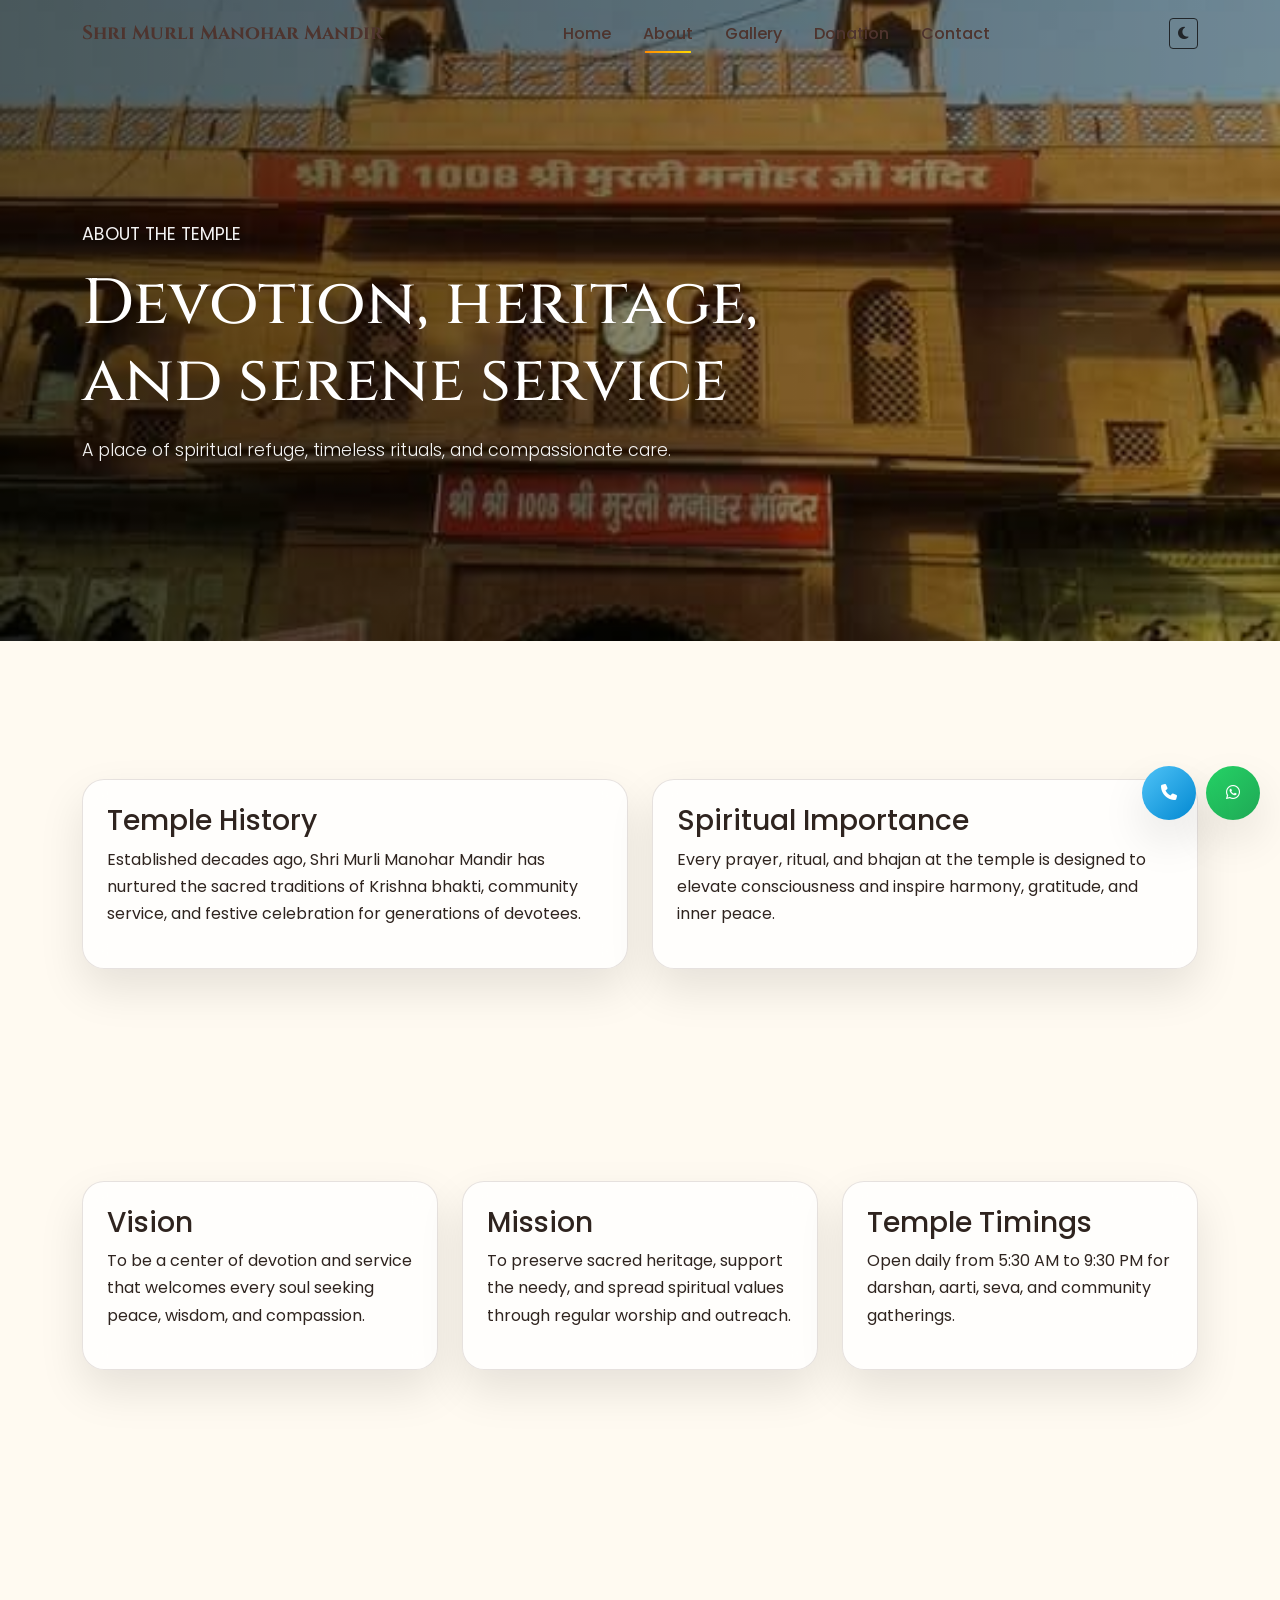
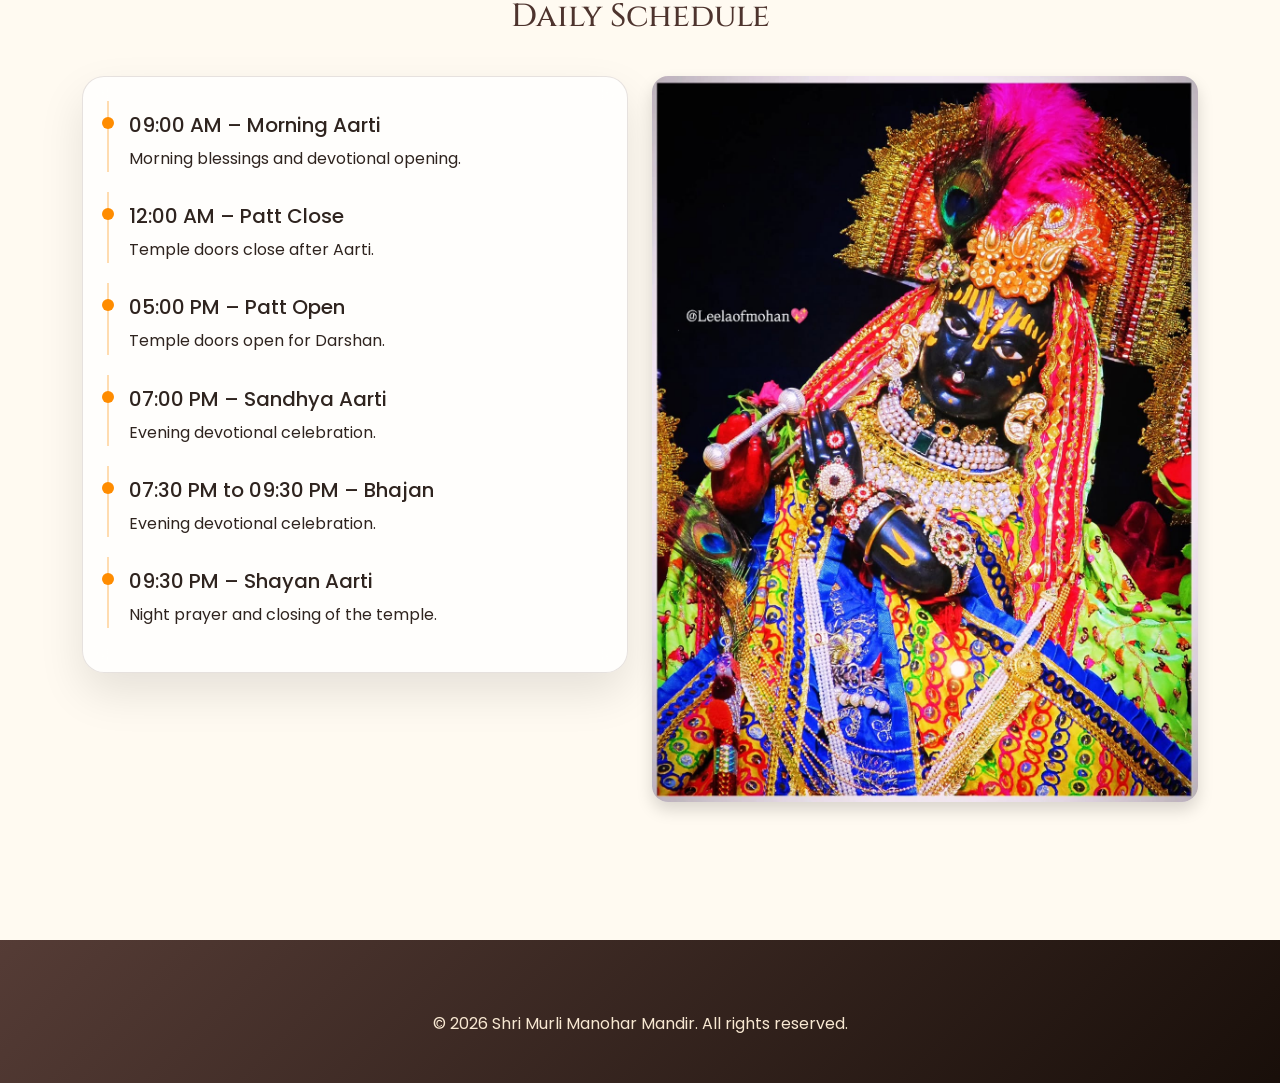
==== about.html @ 5e124b9b "Add files via upload" ====
<!DOCTYPE html>
<html lang="en">
  <head>
    <meta charset="UTF-8" />
    <meta name="viewport" content="width=device-width, initial-scale=1.0" />
    <title>About Shri Murli Manohar Mandir</title>
    <link rel="preconnect" href="https://fonts.googleapis.com" />
    <link rel="preconnect" href="https://fonts.gstatic.com" crossorigin />
    <link href="https://fonts.googleapis.com/css2?family=Cinzel:wght@500;700&family=Poppins:wght@300;400;500;600;700&display=swap" rel="stylesheet" />
    <link href="https://cdn.jsdelivr.net/npm/bootstrap@5.3.3/dist/css/bootstrap.min.css" rel="stylesheet" />
    <link href="https://cdnjs.cloudflare.com/ajax/libs/font-awesome/6.5.2/css/all.min.css" rel="stylesheet" />
    <link href="https://cdn.jsdelivr.net/npm/aos@2.3.4/dist/aos.css" rel="stylesheet" />
    <link rel="stylesheet" href="css/style.css" />
  </head>
  <body>
    <div class="loader"><div class="loader-ring"></div></div>
    <div class="progress-bar"></div>
    <nav class="navbar navbar-expand-lg fixed-top scrolled">
      <div class="container">
        <a class="navbar-brand" href="index.html">Shri Murli Manohar Mandir</a>
        <button class="navbar-toggler" type="button" data-bs-toggle="collapse" data-bs-target="#navMenu">
          <span class="navbar-toggler-icon"></span>
        </button>
        <div class="collapse navbar-collapse" id="navMenu">
          <ul class="navbar-nav mx-auto mb-2 mb-lg-0">
            <li class="nav-item"><a class="nav-link" href="index.html">Home</a></li>
            <li class="nav-item"><a class="nav-link active" href="about.html">About</a></li>
            <li class="nav-item"><a class="nav-link" href="gallery.html">Gallery</a></li>
            <li class="nav-item"><a class="nav-link" href="donation.html">Donation</a></li>
            <li class="nav-item"><a class="nav-link" href="contact.html">Contact</a></li>
          </ul>
          <button class="btn btn-sm btn-outline-dark ms-3" data-theme-toggle><i class="fa-solid fa-moon"></i></button>
        </div>
      </div>
    </nav>

    <header class="hero-section hero-small">
      <div class="container">
        <div class="hero-content" data-aos="fade-right">
          <p class="text-uppercase">About the Temple</p>
          <h1>Devotion, heritage, and serene service</h1>
          <p class="lead">A place of spiritual refuge, timeless rituals, and compassionate care.</p>
        </div>
      </div>
    </header>

    <main class="container py-5">
      <section class="row g-4">
        <div class="col-lg-6" data-aos="fade-up">
          <div class="card-elegant feature-card">
            <h3>Temple History</h3>
            <p>Established decades ago, Shri Murli Manohar Mandir has nurtured the sacred traditions of Krishna bhakti, community service, and festive celebration for generations of devotees.</p>
          </div>
        </div>
        <div class="col-lg-6" data-aos="fade-up" data-aos-delay="100">
          <div class="card-elegant feature-card">
            <h3>Spiritual Importance</h3>
            <p>Every prayer, ritual, and bhajan at the temple is designed to elevate consciousness and inspire harmony, gratitude, and inner peace.</p>
          </div>
        </div>
      </section>

      <section class="row g-4 mt-2">
        <div class="col-lg-4" data-aos="fade-up">
          <div class="card-elegant feature-card">
            <h3>Vision</h3>
            <p>To be a center of devotion and service that welcomes every soul seeking peace, wisdom, and compassion.</p>
          </div>
        </div>
        <div class="col-lg-4" data-aos="fade-up" data-aos-delay="100">
          <div class="card-elegant feature-card">
            <h3>Mission</h3>
            <p>To preserve sacred heritage, support the needy, and spread spiritual values through regular worship and outreach.</p>
          </div>
        </div>
        <div class="col-lg-4" data-aos="fade-up" data-aos-delay="200">
          <div class="card-elegant feature-card">
            <h3>Temple Timings</h3>
            <p>Open daily from 5:30 AM to 9:30 PM for darshan, aarti, seva, and community gatherings.</p>
          </div>
        </div>
      </section>

      <section class="mt-5">
        <div class="section-heading" data-aos="fade-up">
          <h2>Daily Schedule</h2>
        </div>
        <div class="row g-4">
          <div class="col-lg-6" data-aos="fade-right">
            <div class="card-elegant feature-card">
              <div class="timeline-item"><div class="dot"></div><h5>09:00 AM – Morning Aarti</h5><p>Morning blessings and devotional opening.</p></div>
              <div class="timeline-item"><div class="dot"></div><h5>12:00 AM – Patt Close</h5><p>Temple doors close after Aarti.</p></div>
              <div class="timeline-item"><div class="dot"></div><h5>05:00 PM – Patt Open</h5><p>Temple doors open for Darshan.</p></div>
              <div class="timeline-item"><div class="dot"></div><h5>07:00 PM – Sandhya Aarti</h5><p>Evening devotional celebration.</p></div>
              <div class="timeline-item"><div class="dot"></div><h5>07:30 PM to 09:30 PM – Bhajan</h5><p>Evening devotional celebration.</p></div>
              <div class="timeline-item"><div class="dot"></div><h5>09:30 PM – Shayan Aarti</h5><p>Night prayer and closing of the temple.</p></div>
            </div>
          </div>
          <div class="col-lg-6" data-aos="fade-left">
            <img src="images/AboutMM.jpg" class="rounded-4 shadow" alt="Temple interior" loading="lazy" />
          </div>
        </div>
      </section>
    </main>

    <footer class="footer">
      <div class="container text-center">
        <p>© 2026 Shri Murli Manohar Mandir. All rights reserved.</p>
      </div>
    </footer>

    <button class="back-to-top" aria-label="Back to top"><i class="fa-solid fa-arrow-up"></i></button>
    <button class="floating-btn" aria-label="WhatsApp"><i class="fa-brands fa-whatsapp"></i></button>
    <button class="floating-btn floating-call" aria-label="Call Us"><i class="fa-solid fa-phone"></i></button>

    <script src="https://cdn.jsdelivr.net/npm/bootstrap@5.3.3/dist/js/bootstrap.bundle.min.js"></script>
    <script src="https://cdn.jsdelivr.net/npm/aos@2.3.4/dist/aos.js"></script>
    <script src="js/script.js"></script>
  </body>
</html>
---- css/style.css ----
:root {
  --primary: #ff8c00;
  --secondary: #ffd700;
  --accent: #4e342e;
  --text: #2f241f;
  --light: #fffef8;
  --dark: #1f140f;
  --bg: #fffaf1;
  --border: rgba(78, 52, 46, 0.14);
  --shadow: 0 20px 45px rgba(0, 0, 0, 0.1);
}

body {
  font-family: 'Poppins', sans-serif;
  background: var(--bg);
  color: var(--text);
  line-height: 1.7;
  overflow-x: hidden;
}

body.dark-mode {
  --bg: #120c09;
  --light: #1f1612;
  --text: #f6ebdd;
  --accent: #f5d17a;
  --border: rgba(255, 255, 255, 0.12);
  --shadow: 0 20px 45px rgba(0, 0, 0, 0.35);
}

html { scroll-behavior: smooth; }

img { max-width: 100%; display: block; }
a { text-decoration: none; }

section { padding: 90px 0; }

.section-heading {
  margin-bottom: 40px;
  text-align: center;
}

.section-heading h2 {
  font-family: 'Cinzel', serif;
  font-size: 2rem;
  color: var(--accent);
  margin-bottom: 10px;
}

.section-heading p {
  color: #7a655e;
  max-width: 700px;
  margin: 0 auto;
}

body.dark-mode .section-heading p { color: #c8b7aa; }

.navbar {
  transition: all 0.35s ease;
  padding: 12px 0;
}

.navbar.scrolled {
  background: rgba(255, 250, 241, 0.95) !important;
  backdrop-filter: blur(12px);
  box-shadow: 0 10px 25px rgba(0, 0, 0, 0.08);
}

body.dark-mode .navbar.scrolled {
  background: rgba(18, 12, 9, 0.95) !important;
}

.navbar-brand {
  font-family: 'Cinzel', serif;
  font-size: 1.2rem;
  color: var(--accent) !important;
  font-weight: 700;
}

.navbar-nav .nav-link {
  color: var(--accent) !important;
  font-weight: 500;
  margin: 0 8px;
  position: relative;
}

.navbar-nav .nav-link::after {
  content: '';
  position: absolute;
  width: 0;
  height: 2px;
  background: linear-gradient(90deg, var(--primary), var(--secondary));
  left: 50%;
  bottom: 2px;
  transition: all 0.3s ease;
  transform: translateX(-50%);
}

.navbar-nav .nav-link:hover::after,
.navbar-nav .nav-link.active::after { width: 70%; }

.hero-section {
  position: relative;
  min-height: 100vh;
  display: flex;
  align-items: center;
  background-image: linear-gradient(90deg, rgba(0, 0, 0, 0.6), rgba(0, 0, 0, 0.35)), url('../images/Frontimg.jpg');
  background-size: cover;
  background-position: center;
  background-repeat: no-repeat;
  color: white;
  overflow: hidden;
  animation: heroFadeIn 1.2s ease-out both;
}

@keyframes heroFadeIn {
  from {
    opacity: 0;
    transform: scale(1.02);
  }
  to {
    opacity: 1;
    transform: scale(1);
  }
}

.hero-content {
  position: relative;
  z-index: 2;
  max-width: 700px;
  padding: 80px 0;
}

.hero-content h1 {
  font-family: 'Cinzel', serif;
  font-size: clamp(2.3rem, 5vw, 4.2rem);
  margin-bottom: 16px;
}

.hero-content p {
  font-size: 1.1rem;
  opacity: 0.95;
}

.hero-badges {
  display: flex;
  gap: 10px;
  flex-wrap: wrap;
  margin-top: 20px;
}

.badge-gold {
  background: linear-gradient(135deg, var(--secondary), #ffef8a);
  color: var(--accent);
  padding: 8px 14px;
  border-radius: 999px;
  font-weight: 600;
  box-shadow: 0 8px 18px rgba(255, 215, 0, 0.25);
}

.btn-gold {
  background: linear-gradient(135deg, var(--primary), var(--secondary));
  color: #fff;
  border: none;
  padding: 12px 22px;
  border-radius: 999px;
  font-weight: 600;
  transition: transform 0.3s ease, box-shadow 0.3s ease;
}

.btn-gold:hover {
  transform: translateY(-3px);
  box-shadow: 0 10px 24px rgba(255, 140, 0, 0.25);
  color: #fff;
}

.btn-outline-light {
  border-radius: 999px;
  padding: 12px 22px;
}

.diya-layer {
  position: absolute;
  inset: 0;
  z-index: 1;
  pointer-events: none;
}

.diya {
  position: absolute;
  width: 12px;
  height: 12px;
  border-radius: 50%;
  background: radial-gradient(circle, #fff5c2, #ffd700);
  box-shadow: 0 0 20px #ffd700;
  animation: floatGlow 4s ease-in-out infinite;
}

.diya.one { left: 10%; top: 20%; animation-delay: 0s; }
.diya.two { left: 20%; bottom: 20%; animation-delay: 1s; }
.diya.three { right: 15%; top: 25%; animation-delay: 1.5s; }
.diya.four { right: 25%; bottom: 18%; animation-delay: 2.2s; }
.diya.five { left: 50%; top: 12%; animation-delay: 0.8s; }

@keyframes floatGlow {
  0%, 100% { transform: translateY(0) scale(1); opacity: 0.8; }
  50% { transform: translateY(-20px) scale(1.2); opacity: 1; }
}

.card-elegant {
  background: rgba(255, 255, 255, 0.78);
  backdrop-filter: blur(12px);
  border: 1px solid var(--border);
  border-radius: 24px;
  box-shadow: var(--shadow);
  transition: transform 0.3s ease, box-shadow 0.3s ease;
}

body.dark-mode .card-elegant {
  background: rgba(31, 22, 18, 0.85);
}

.card-elegant:hover {
  transform: translateY(-6px);
  box-shadow: 0 25px 40px rgba(0, 0, 0, 0.16);
}

.feature-card, .timing-card, .activity-card, .faq-card, .testimonial-card, .event-card, .donation-card,
.contact-card, .gallery-card {
  padding: 24px;
  border-radius: 22px;
}

.icon-badge {
  width: 48px;
  height: 48px;
  border-radius: 50%;
  display: flex;
  align-items: center;
  justify-content: center;
  background: linear-gradient(135deg, rgba(255, 140, 0, 0.15), rgba(255, 215, 0, 0.15));
  color: var(--primary);
  margin-bottom: 16px;
  font-size: 1.15rem;
}

.gallery-grid {
  display: grid;
  grid-template-columns: repeat(3, minmax(0, 1fr));
  gap: 20px;
}

.gallery-card {
  overflow: hidden;
  padding: 0;
  position: relative;
}

.gallery-card img {
  width: 100%;
  height: 250px;
  object-fit: cover;
  transition: transform 0.4s ease;
}

.gallery-card:hover img {
  transform: scale(1.07);
}

.gallery-card .card-body {
  padding: 16px 18px 20px;
}

.masonry-grid {
  columns: 3 1rem;
  column-gap: 1rem;
}

.masonry-item {
  break-inside: avoid;
  margin-bottom: 1rem;
  border-radius: 18px;
  overflow: hidden;
  box-shadow: var(--shadow);
}

.masonry-item img {
  width: 100%;
  height: auto;
  display: block;
  transition: transform 0.3s ease;
}

.masonry-item:hover img { transform: scale(1.05); }

.lightbox-overlay {
  position: fixed;
  inset: 0;
  background: rgba(7, 5, 4, 0.86);
  display: none;
  align-items: center;
  justify-content: center;
  z-index: 9999;
  padding: 24px;
}

.lightbox-overlay.show { display: flex; }

.lightbox-content {
  max-width: 900px;
  width: 100%;
  background: white;
  border-radius: 20px;
  overflow: hidden;
  position: relative;
}

.lightbox-content img { width: 100%; max-height: 80vh; object-fit: cover; }

.lightbox-close {
  position: absolute;
  top: 14px;
  right: 14px;
  width: 38px;
  height: 38px;
  border-radius: 50%;
  border: none;
  background: rgba(255,255,255,0.9);
  color: var(--accent);
}

.counter-box {
  text-align: center;
  padding: 24px;
  border-radius: 20px;
  background: linear-gradient(135deg, rgba(255,140,0,0.08), rgba(255,215,0,0.08));
}

.counter-box .counter-value {
  font-size: 2rem;
  font-weight: 700;
  color: var(--primary);
}

.countdown-box {
  display: flex;
  gap: 10px;
  flex-wrap: wrap;
  margin-top: 14px;
}

.countdown-item {
  background: rgba(255, 140, 0, 0.12);
  border-radius: 16px;
  padding: 10px 12px;
  text-align: center;
  min-width: 70px;
}

.countdown-item span {
  display: block;
  font-weight: 700;
  color: var(--accent);
}

.amount-btn {
  border: 1px solid var(--border);
  background: white;
  color: var(--accent);
  border-radius: 999px;
  padding: 8px 16px;
  margin: 6px 6px 0 0;
  transition: all 0.2s ease;
}

.amount-btn.active, .amount-btn:hover {
  background: linear-gradient(135deg, var(--primary), var(--secondary));
  color: white;
  border-color: transparent;
}

.timeline-item {
  border-left: 2px solid rgba(255, 140, 0, 0.3);
  padding-left: 20px;
  margin-bottom: 20px;
}

.timeline-item .dot {
  width: 12px;
  height: 12px;
  border-radius: 50%;
  background: var(--primary);
  position: relative;
  left: -27px;
  top: 16px;
}

.testimonial-card {
  text-align: center;
}

.testimonial-avatar {
  width: 80px;
  height: 80px;
  border-radius: 50%;
  object-fit: cover;
  margin: 0 auto 14px;
  border: 4px solid rgba(255, 215, 0, 0.25);
}

.faq-item {
  border: 1px solid var(--border);
  border-radius: 16px;
  overflow: hidden;
  margin-bottom: 12px;
  background: rgba(255,255,255,0.7);
}

body.dark-mode .faq-item { background: rgba(31, 22, 18, 0.8); }

.faq-question {
  width: 100%;
  padding: 16px 18px;
  text-align: left;
  border: none;
  background: transparent;
  font-weight: 600;
  color: inherit;
}

.faq-answer {
  display: none;
  padding: 0 18px 16px;
  color: #7a655e;
}

body.dark-mode .faq-answer { color: #c8b7aa; }

.faq-item.active .faq-answer { display: block; }

.contact-card iframe {
  border: 0;
  border-radius: 16px;
  min-height: 280px;
  width: 100%;
}

.live-darshan-frame {
  position: relative;
  overflow: hidden;
  border-radius: 24px;
  box-shadow: 0 18px 35px rgba(255, 140, 0, 0.16);
  border: 1px solid rgba(255, 215, 0, 0.25);
  background: linear-gradient(135deg, rgba(255, 140, 0, 0.06), rgba(255, 215, 0, 0.08));
}

.live-darshan-frame iframe {
  width: 100%;
  height: 100%;
  min-height: 320px;
  border: 0;
  display: block;
}

.live-darshan-placeholder {
  display: flex;
  flex-direction: column;
  align-items: center;
  justify-content: center;
  min-height: 320px;
  padding: 24px;
  background: linear-gradient(135deg, rgba(255, 140, 0, 0.12), rgba(255, 215, 0, 0.1));
  border-radius: 24px;
  border: 1px solid rgba(255, 215, 0, 0.24);
  color: var(--accent);
  text-align: center;
  box-shadow: 0 18px 35px rgba(255, 140, 0, 0.12);
}

.watch-youtube-btn {
  display: inline-flex;
  align-items: center;
  justify-content: center;
  padding: 12px 22px;
  margin-top: 16px;
  border-radius: 999px;
  background: linear-gradient(135deg, var(--primary), var(--secondary));
  color: white;
  font-weight: 600;
  text-decoration: none;
  transition: transform 0.3s ease, box-shadow 0.3s ease;
  box-shadow: 0 10px 24px rgba(255, 140, 0, 0.2);
}

.watch-youtube-btn:hover {
  transform: translateY(-3px);
  color: white;
  box-shadow: 0 14px 28px rgba(255, 140, 0, 0.25);
}

.footer {
  padding: 70px 0 30px;
  background: linear-gradient(135deg, rgba(78, 52, 46, 0.96), rgba(20, 10, 5, 0.98));
  color: #f8e8d2;
}

.footer a { color: #ffebb4; }

.footer-social-links {
  display: flex;
  flex-wrap: wrap;
  gap: 10px;
  margin-top: 8px;
}

.footer-social-btn {
  display: inline-flex;
  align-items: center;
  justify-content: center;
  gap: 8px;
  padding: 10px 14px;
  border-radius: 999px;
  font-size: 0.95rem;
  font-weight: 600;
  color: #fff;
  text-decoration: none;
  transition: transform 0.3s ease, box-shadow 0.3s ease, filter 0.3s ease;
  min-width: 132px;
}

.footer-social-btn:hover {
  transform: translateY(-3px);
  box-shadow: 0 12px 24px rgba(0, 0, 0, 0.2);
  filter: brightness(1.05);
}

.footer-social-btn.facebook {
  background: linear-gradient(135deg, #1877f2, #4f8ff7);
}

.footer-social-btn.instagram {
  background: linear-gradient(135deg, var(--primary), var(--secondary));
  color: var(--accent);
}

@media (max-width: 768px) {
  .footer-social-btn {
    width: 100%;
    justify-content: center;
  }
}

.progress-bar {
  position: fixed;
  top: 0;
  left: 0;
  width: 0%;
  height: 3px;
  background: linear-gradient(90deg, var(--secondary), var(--primary));
  z-index: 9999;
}

.loader {
  position: fixed;
  inset: 0;
  background: #fffaf1;
  display: flex;
  align-items: center;
  justify-content: center;
  z-index: 99999;
  transition: opacity 0.4s ease;
}

.loader.hide { opacity: 0; pointer-events: none; }

.loader-ring {
  width: 70px;
  height: 70px;
  border-radius: 50%;
  border: 4px solid rgba(255, 140, 0, 0.2);
  border-top-color: var(--primary);
  animation: spin 1s linear infinite;
}

@keyframes spin { to { transform: rotate(360deg); } }

.back-to-top {
  position: fixed;
  right: 20px;
  bottom: 24px;
  width: 46px;
  height: 46px;
  border: none;
  border-radius: 50%;
  background: linear-gradient(135deg, var(--primary), var(--secondary));
  color: white;
  display: none;
  z-index: 1000;
  box-shadow: var(--shadow);
}

.floating-btn {
  position: fixed;
  right: 20px;
  bottom: 80px;
  width: 54px;
  height: 54px;
  border: none;
  border-radius: 50%;
  background: linear-gradient(135deg, #25d366, #1fa855);
  color: white;
  box-shadow: var(--shadow);
  z-index: 1000;
}

.floating-call {
  right: 84px;
  background: linear-gradient(135deg, #4fc3f7, #0288d1);
}

.search-box {
  display: flex;
  align-items: center;
  gap: 8px;
  background: rgba(255,255,255,0.65);
  border: 1px solid var(--border);
  padding: 6px 10px;
  border-radius: 999px;
  max-width: 220px;
}

body.dark-mode .search-box { background: rgba(18,12,9,0.7); }

.search-box input {
  border: none;
  outline: none;
  background: transparent;
  width: 100%;
}

.reveal {
  opacity: 0;
  transform: translateY(22px);
  transition: all 0.8s ease;
}

.reveal.visible { opacity: 1; transform: translateY(0); }

.hero-small {
  min-height: 60vh;
  padding: 140px 0 80px;
}

@media (max-width: 992px) {
  .gallery-grid { grid-template-columns: repeat(2, 1fr); }
  .masonry-grid { columns: 2; }
}

@media (max-width: 768px) {
  .gallery-grid, .masonry-grid { columns: 1; grid-template-columns: 1fr; }
  .navbar .search-box { display: none; }
  .hero-content { padding: 50px 0; }
  .hero-content h1 { font-size: 2.3rem; }
  .floating-btn, .back-to-top { right: 14px; }
  .floating-call { right: 74px; }
}
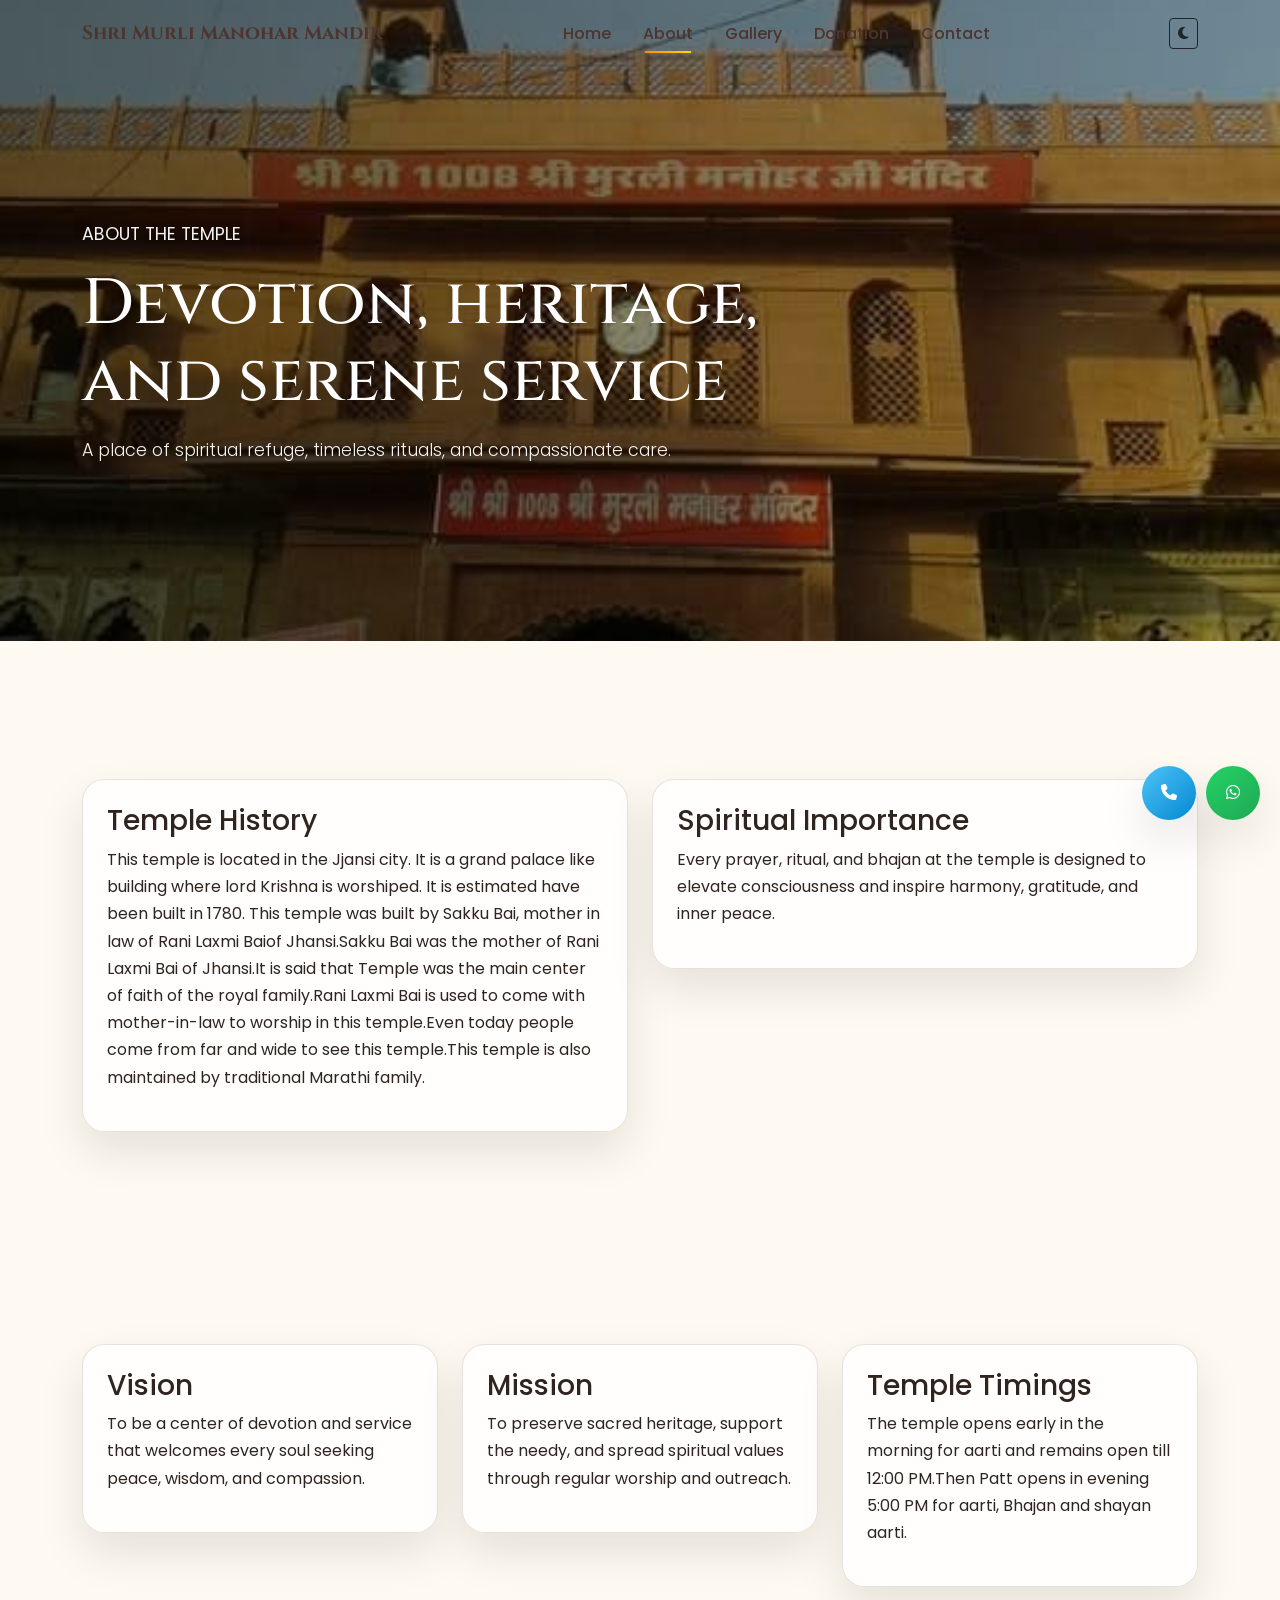
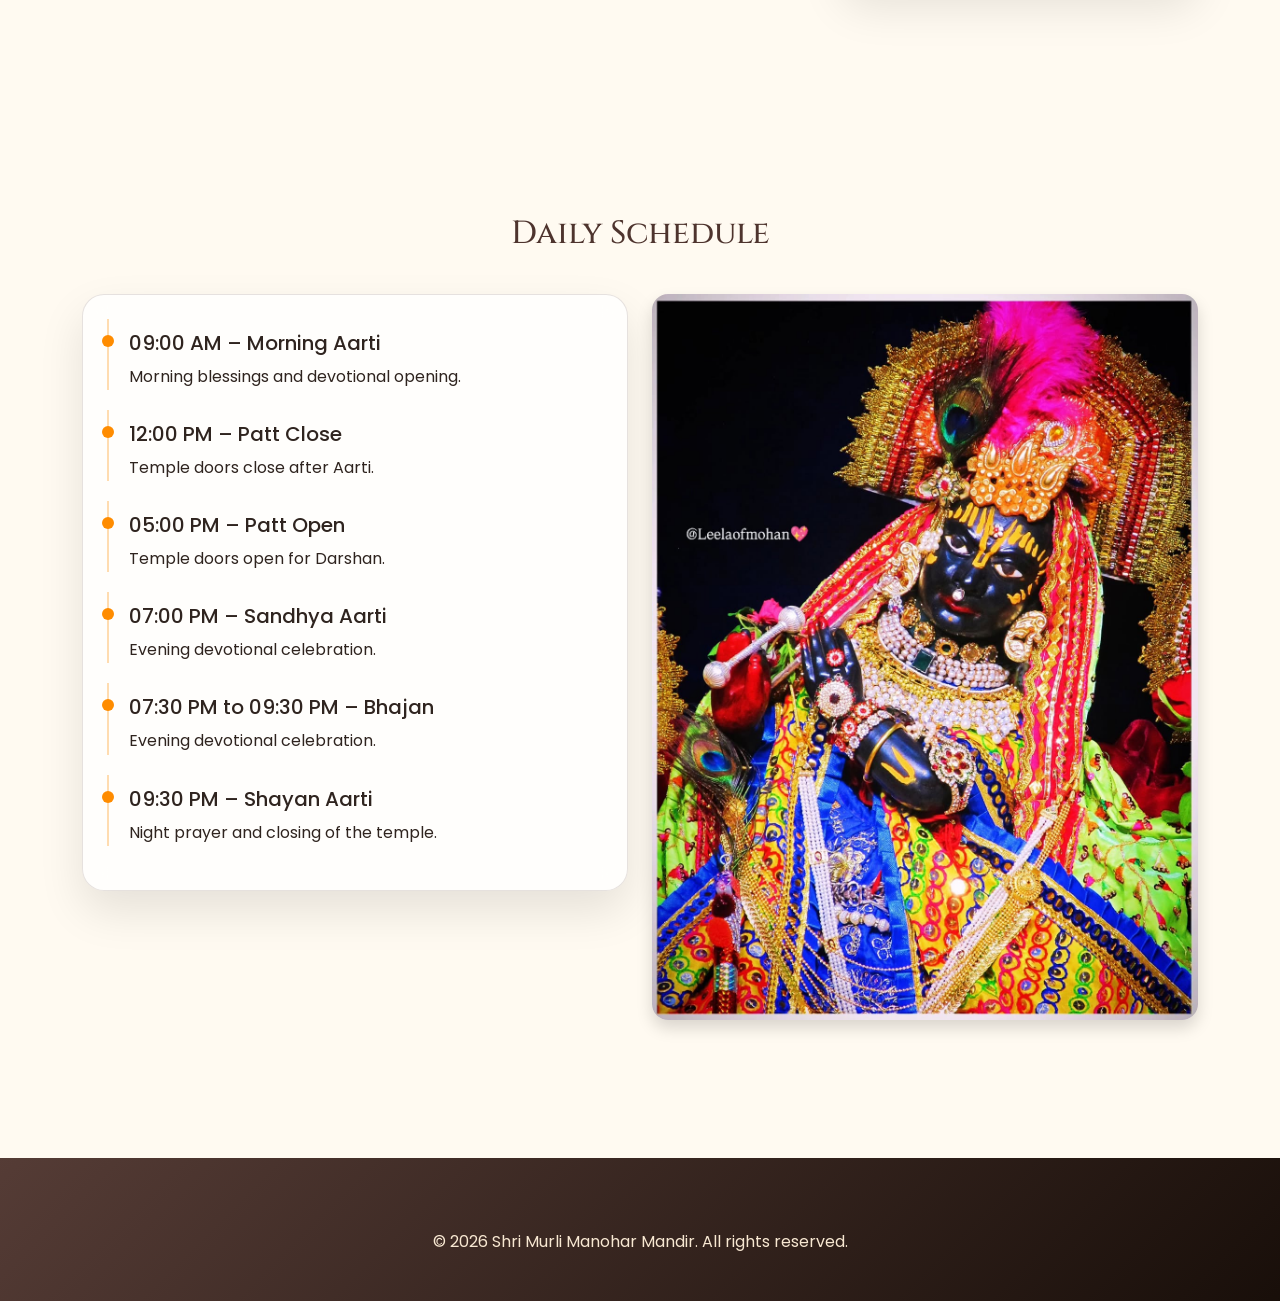
==== commit f2aef23a: "Add files via upload" ====
--- a/about.html
+++ b/about.html
@@ -49,7 +49,7 @@
         <div class="col-lg-6" data-aos="fade-up">
           <div class="card-elegant feature-card">
             <h3>Temple History</h3>
-            <p>Established decades ago, Shri Murli Manohar Mandir has nurtured the sacred traditions of Krishna bhakti, community service, and festive celebration for generations of devotees.</p>
+            <p>This temple is located in the Jjansi city. It is a grand palace like building where lord Krishna is worshiped. It is estimated have been built in 1780. This  temple was built by Sakku Bai, mother in law of Rani Laxmi Baiof Jhansi.Sakku Bai was the mother of Rani Laxmi Bai of Jhansi.It is said that Temple was the main center of faith of the royal family.Rani Laxmi Bai is used to come with mother-in-law to worship in this temple.Even today people come from far and wide to see this temple.This temple is also maintained by traditional Marathi family.</p>
           </div>
         </div>
         <div class="col-lg-6" data-aos="fade-up" data-aos-delay="100">
@@ -76,7 +76,7 @@
         <div class="col-lg-4" data-aos="fade-up" data-aos-delay="200">
           <div class="card-elegant feature-card">
             <h3>Temple Timings</h3>
-            <p>Open daily from 5:30 AM to 9:30 PM for darshan, aarti, seva, and community gatherings.</p>
+            <p>The temple opens early in the morning for aarti and remains open till 12:00 PM.Then Patt opens in evening 5:00 PM for aarti, Bhajan and shayan aarti.</p>
           </div>
         </div>
       </section>
@@ -89,7 +89,7 @@
           <div class="col-lg-6" data-aos="fade-right">
             <div class="card-elegant feature-card">
               <div class="timeline-item"><div class="dot"></div><h5>09:00 AM – Morning Aarti</h5><p>Morning blessings and devotional opening.</p></div>
-              <div class="timeline-item"><div class="dot"></div><h5>12:00 AM – Patt Close</h5><p>Temple doors close after Aarti.</p></div>
+              <div class="timeline-item"><div class="dot"></div><h5>12:00 PM – Patt Close</h5><p>Temple doors close after Aarti.</p></div>
               <div class="timeline-item"><div class="dot"></div><h5>05:00 PM – Patt Open</h5><p>Temple doors open for Darshan.</p></div>
               <div class="timeline-item"><div class="dot"></div><h5>07:00 PM – Sandhya Aarti</h5><p>Evening devotional celebration.</p></div>
               <div class="timeline-item"><div class="dot"></div><h5>07:30 PM to 09:30 PM – Bhajan</h5><p>Evening devotional celebration.</p></div>
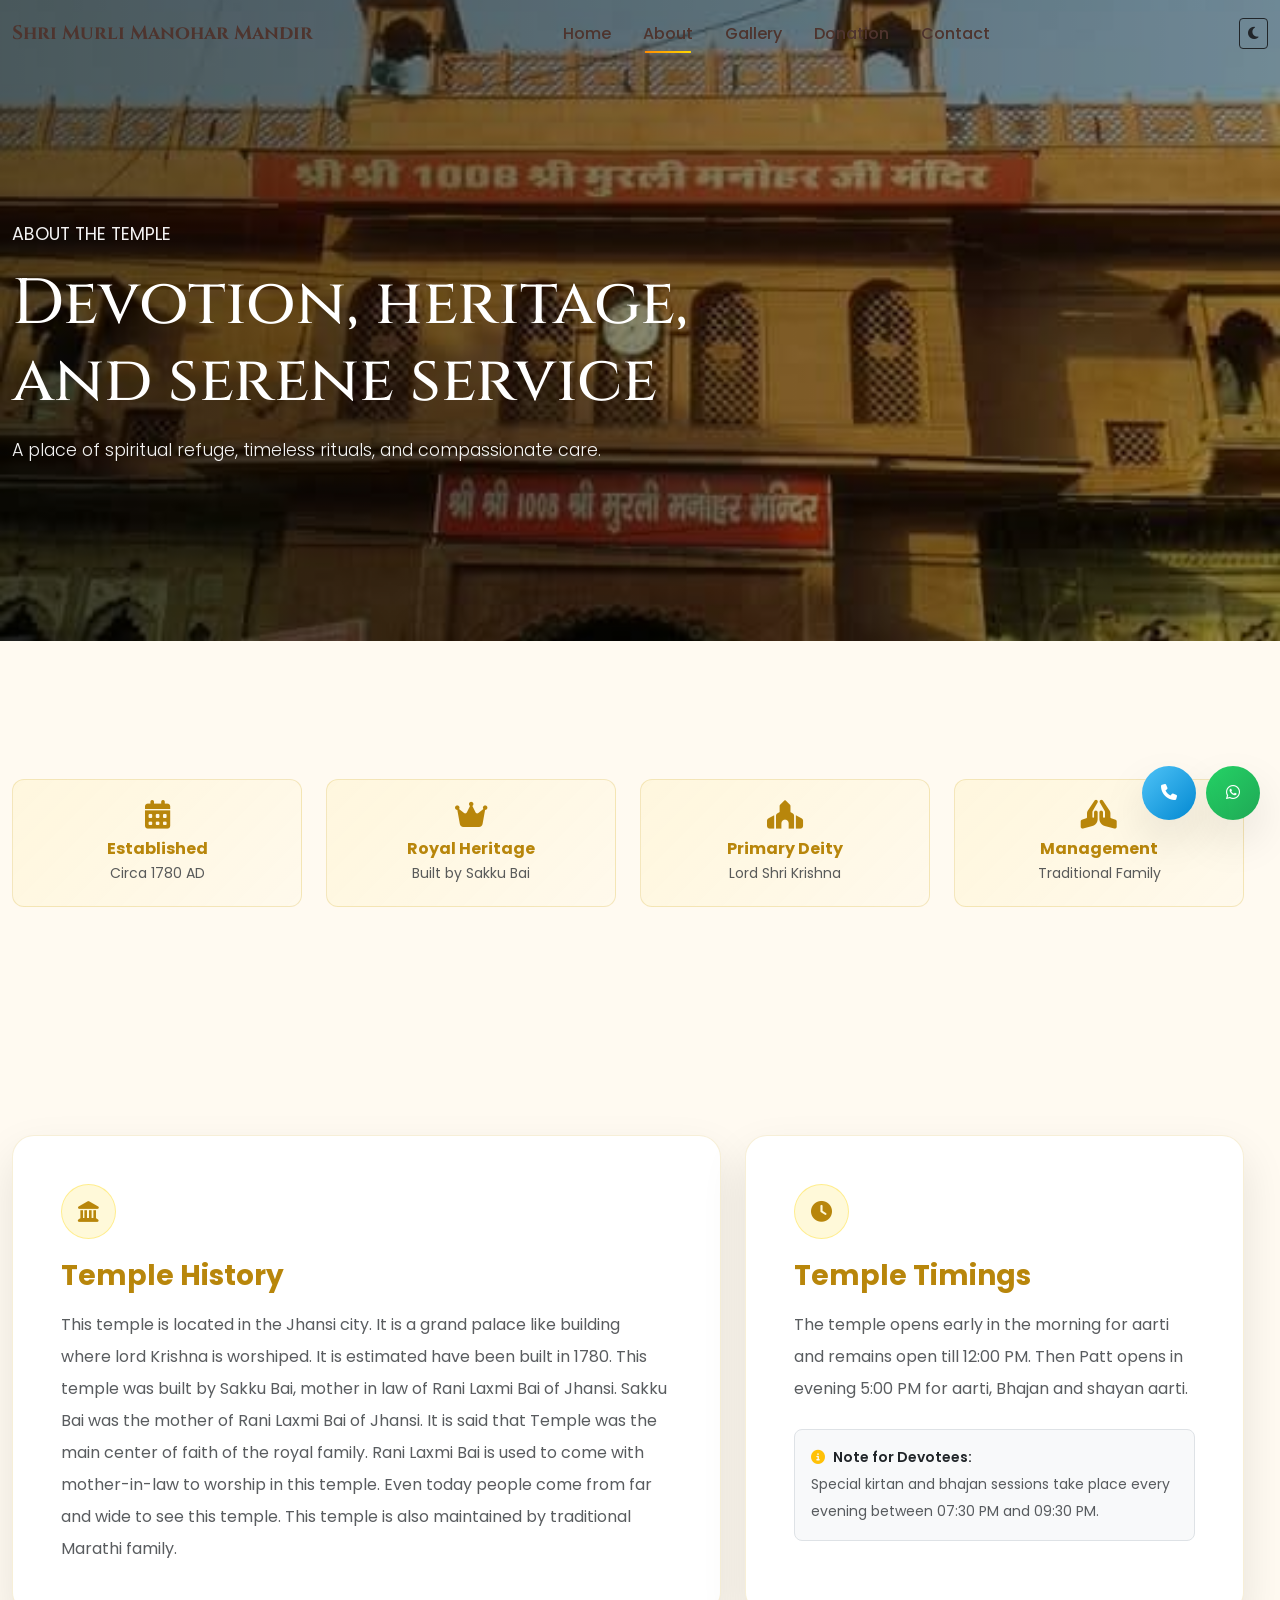
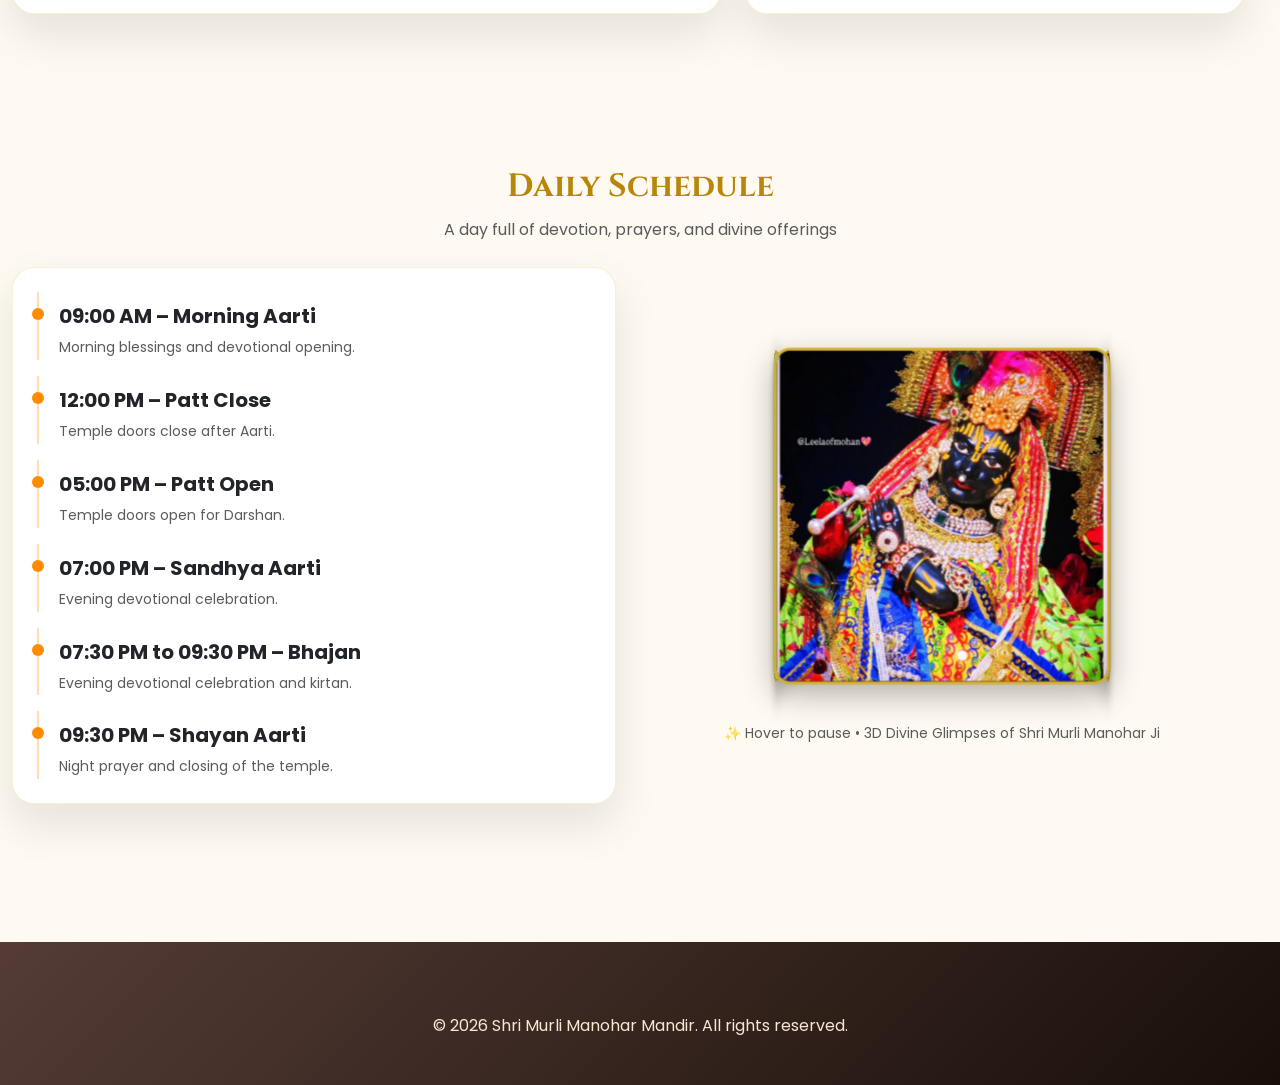
==== commit 080cbac8: "Refactor about.html with updated content and styles" ====
--- a/about.html
+++ b/about.html
@@ -11,6 +11,104 @@
     <link href="https://cdnjs.cloudflare.com/ajax/libs/font-awesome/6.5.2/css/all.min.css" rel="stylesheet" />
     <link href="https://cdn.jsdelivr.net/npm/aos@2.3.4/dist/aos.css" rel="stylesheet" />
     <link rel="stylesheet" href="css/style.css" />
+    
+    <style>
+      .feature-card {
+        transition: all 0.3s ease-in-out;
+        border: 1px solid rgba(212, 175, 55, 0.2) !important;
+        background: #ffffff;
+      }
+      .feature-card:hover {
+        transform: translateY(-5px);
+        box-shadow: 0 15px 35px rgba(212, 175, 55, 0.2) !important;
+        border-color: rgba(212, 175, 55, 0.5) !important;
+      }
+      .about-icon-badge {
+        width: 55px;
+        height: 55px;
+        background: rgba(255, 215, 0, 0.15);
+        border: 1px solid rgba(255, 215, 0, 0.35);
+        display: flex;
+        align-items: center;
+        justify-content: center;
+        border-radius: 50%;
+        color: #b8860b;
+        font-size: 1.3rem;
+        margin-bottom: 20px;
+      }
+      .quick-stat-box {
+        background: linear-gradient(135deg, rgba(255, 215, 0, 0.08) 0%, rgba(255, 215, 0, 0.02) 100%);
+        border: 1px solid rgba(212, 175, 55, 0.25);
+        border-radius: 12px;
+        padding: 20px;
+        text-align: center;
+        transition: all 0.3s ease;
+      }
+      .quick-stat-box:hover {
+        transform: translateY(-3px);
+        background: linear-gradient(135deg, rgba(255, 215, 0, 0.15) 0%, rgba(255, 215, 0, 0.05) 100%);
+      }
+      .quick-stat-box i {
+        font-size: 1.8rem;
+        color: #b8860b;
+        margin-bottom: 10px;
+      }
+
+      /* --- 3D Rotating Cube Styles --- */
+      .cube-container {
+        perspective: 1000px;
+        width: 100%;
+        height: 380px;
+        display: flex;
+        justify-content: center;
+        align-items: center;
+        margin: auto;
+      }
+      .cube {
+        position: relative;
+        width: 320px;
+        height: 320px;
+        transform-style: preserve-3d;
+        animation: rotateCube 14s infinite linear;
+      }
+      .cube:hover {
+        animation-play-state: paused; /* Pause on hover so devotees can pause and look closely */
+      }
+      .cube-face {
+        position: absolute;
+        width: 320px;
+        height: 320px;
+        border: 3px solid #d4af37;
+        border-radius: 16px;
+        overflow: hidden;
+        background: #000;
+        box-shadow: 0 10px 30px rgba(0,0,0,0.3);
+      }
+      .cube-face img {
+        width: 100%;
+        height: 100%;
+        object-fit: cover;
+      }
+      /* 4 Faces positioning for left-to-right rotation */
+      .cube-face-front  { transform: rotateY(0deg) translateZ(160px); }
+      .cube-face-right  { transform: rotateY(90deg) translateZ(160px); }
+      .cube-face-back   { transform: rotateY(180deg) translateZ(160px); }
+      .cube-face-left   { transform: rotateY(-90deg) translateZ(160px); }
+
+      @keyframes rotateCube {
+        0% { transform: rotateX(-10deg) rotateY(0deg); }
+        100% { transform: rotateX(-10deg) rotateY(360deg); }
+      }
+
+      @media (max-width: 768px) {
+        .cube-container { height: 280px; }
+        .cube, .cube-face { width: 240px; height: 240px; }
+        .cube-face-front  { transform: rotateY(0deg) translateZ(120px); }
+        .cube-face-right  { transform: rotateY(90deg) translateZ(120px); }
+        .cube-face-back   { transform: rotateY(180deg) translateZ(120px); }
+        .cube-face-left   { transform: rotateY(-90deg) translateZ(120px); }
+      }
+    </style>
   </head>
   <body>
     <div class="loader"><div class="loader-ring"></div></div>
@@ -45,59 +143,91 @@
     </header>
 
     <main class="container py-5">
-      <section class="row g-4">
-        <div class="col-lg-6" data-aos="fade-up">
-          <div class="card-elegant feature-card">
-            <h3>Temple History</h3>
-            <p>This temple is located in the Jjansi city. It is a grand palace like building where lord Krishna is worshiped. It is estimated have been built in 1780. This  temple was built by Sakku Bai, mother in law of Rani Laxmi Baiof Jhansi.Sakku Bai was the mother of Rani Laxmi Bai of Jhansi.It is said that Temple was the main center of faith of the royal family.Rani Laxmi Bai is used to come with mother-in-law to worship in this temple.Even today people come from far and wide to see this temple.This temple is also maintained by traditional Marathi family.</p>
-          </div>
-        </div>
-        <div class="col-lg-6" data-aos="fade-up" data-aos-delay="100">
-          <div class="card-elegant feature-card">
-            <h3>Spiritual Importance</h3>
-            <p>Every prayer, ritual, and bhajan at the temple is designed to elevate consciousness and inspire harmony, gratitude, and inner peace.</p>
+      
+      <!-- Quick Highlights Strip -->
+      <section class="row g-4 mb-5" data-aos="fade-up">
+        <div class="col-md-3 col-6">
+          <div class="quick-stat-box h-100">
+            <i class="fa-solid fa-calendar-days"></i>
+            <h6 class="fw-bold mb-1" style="color: #b8860b;">Established</h6>
+            <p class="text-muted small mb-0">Circa 1780 AD</p>
+          </div>
+        </div>
+        <div class="col-md-3 col-6">
+          <div class="quick-stat-box h-100">
+            <i class="fa-solid fa-crown"></i>
+            <h6 class="fw-bold mb-1" style="color: #b8860b;">Royal Heritage</h6>
+            <p class="text-muted small mb-0">Built by Sakku Bai</p>
+          </div>
+        </div>
+        <div class="col-md-3 col-6">
+          <div class="quick-stat-box h-100">
+            <i class="fa-solid fa-place-of-worship"></i>
+            <h6 class="fw-bold mb-1" style="color: #b8860b;">Primary Deity</h6>
+            <p class="text-muted small mb-0">Lord Shri Krishna</p>
+          </div>
+        </div>
+        <div class="col-md-3 col-6">
+          <div class="quick-stat-box h-100">
+            <i class="fa-solid fa-hands-praying"></i>
+            <h6 class="fw-bold mb-1" style="color: #b8860b;">Management</h6>
+            <p class="text-muted small mb-0">Traditional Family</p>
           </div>
         </div>
       </section>
 
-      <section class="row g-4 mt-2">
-        <div class="col-lg-4" data-aos="fade-up">
-          <div class="card-elegant feature-card">
-            <h3>Vision</h3>
-            <p>To be a center of devotion and service that welcomes every soul seeking peace, wisdom, and compassion.</p>
-          </div>
-        </div>
-        <div class="col-lg-4" data-aos="fade-up" data-aos-delay="100">
-          <div class="card-elegant feature-card">
-            <h3>Mission</h3>
-            <p>To preserve sacred heritage, support the needy, and spread spiritual values through regular worship and outreach.</p>
-          </div>
-        </div>
-        <div class="col-lg-4" data-aos="fade-up" data-aos-delay="200">
-          <div class="card-elegant feature-card">
-            <h3>Temple Timings</h3>
-            <p>The temple opens early in the morning for aarti and remains open till 12:00 PM.Then Patt opens in evening 5:00 PM for aarti, Bhajan and shayan aarti.</p>
+      <!-- Section 1: Temple History & Timings -->
+      <section class="row g-4 mb-5">
+        <div class="col-lg-7" data-aos="fade-up">
+          <div class="card-elegant feature-card p-4 p-md-5 h-100">
+            <div class="about-icon-badge"><i class="fa-solid fa-landmark"></i></div>
+            <h3 class="fw-bold mb-3" style="color: #b8860b;">Temple History</h3>
+            <p class="text-muted mb-0 lh-lg">This temple is located in the Jhansi city. It is a grand palace like building where lord Krishna is worshiped. It is estimated have been built in 1780. This temple was built by Sakku Bai, mother in law of Rani Laxmi Bai of Jhansi. Sakku Bai was the mother of Rani Laxmi Bai of Jhansi. It is said that Temple was the main center of faith of the royal family. Rani Laxmi Bai is used to come with mother-in-law to worship in this temple. Even today people come from far and wide to see this temple. This temple is also maintained by traditional Marathi family.</p>
+          </div>
+        </div>
+        
+        <div class="col-lg-5" data-aos="fade-up" data-aos-delay="100">
+          <div class="card-elegant feature-card p-4 p-md-5 h-100">
+            <div class="about-icon-badge"><i class="fa-solid fa-clock"></i></div>
+            <h3 class="fw-bold mb-3" style="color: #b8860b;">Temple Timings</h3>
+            <p class="text-muted mb-4 lh-lg">The temple opens early in the morning for aarti and remains open till 12:00 PM. Then Patt opens in evening 5:00 PM for aarti, Bhajan and shayan aarti.</p>
+            <div class="p-3 bg-light rounded-3 border">
+              <span class="d-block fw-semibold text-dark small"><i class="fa-solid fa-circle-info text-warning me-2"></i>Note for Devotees:</span>
+              <span class="text-muted small">Special kirtan and bhajan sessions take place every evening between 07:30 PM and 09:30 PM.</span>
+            </div>
           </div>
         </div>
       </section>
 
-      <section class="mt-5">
-        <div class="section-heading" data-aos="fade-up">
-          <h2>Daily Schedule</h2>
-        </div>
-        <div class="row g-4">
+      <!-- Section 2: Daily Schedule & 3D Rotating Cube -->
+      <section class="mt-4 pt-3">
+        <div class="section-heading mb-4 text-center" data-aos="fade-up">
+          <h2 class="fw-bold" style="color: #b8860b;">Daily Schedule</h2>
+          <p class="text-muted">A day full of devotion, prayers, and divine offerings</p>
+        </div>
+        <div class="row g-4 align-items-center">
           <div class="col-lg-6" data-aos="fade-right">
-            <div class="card-elegant feature-card">
-              <div class="timeline-item"><div class="dot"></div><h5>09:00 AM – Morning Aarti</h5><p>Morning blessings and devotional opening.</p></div>
-              <div class="timeline-item"><div class="dot"></div><h5>12:00 PM – Patt Close</h5><p>Temple doors close after Aarti.</p></div>
-              <div class="timeline-item"><div class="dot"></div><h5>05:00 PM – Patt Open</h5><p>Temple doors open for Darshan.</p></div>
-              <div class="timeline-item"><div class="dot"></div><h5>07:00 PM – Sandhya Aarti</h5><p>Evening devotional celebration.</p></div>
-              <div class="timeline-item"><div class="dot"></div><h5>07:30 PM to 09:30 PM – Bhajan</h5><p>Evening devotional celebration.</p></div>
-              <div class="timeline-item"><div class="dot"></div><h5>09:30 PM – Shayan Aarti</h5><p>Night prayer and closing of the temple.</p></div>
+            <div class="card-elegant feature-card p-4 p-md-4">
+              <div class="timeline-item mb-3"><div class="dot"></div><h5 class="fw-bold text-dark">09:00 AM – Morning Aarti</h5><p class="text-muted small mb-0">Morning blessings and devotional opening.</p></div>
+              <div class="timeline-item mb-3"><div class="dot"></div><h5 class="fw-bold text-dark">12:00 PM – Patt Close</h5><p class="text-muted small mb-0">Temple doors close after Aarti.</p></div>
+              <div class="timeline-item mb-3"><div class="dot"></div><h5 class="fw-bold text-dark">05:00 PM – Patt Open</h5><p class="text-muted small mb-0">Temple doors open for Darshan.</p></div>
+              <div class="timeline-item mb-3"><div class="dot"></div><h5 class="fw-bold text-dark">07:00 PM – Sandhya Aarti</h5><p class="text-muted small mb-0">Evening devotional celebration.</p></div>
+              <div class="timeline-item mb-3"><div class="dot"></div><h5 class="fw-bold text-dark">07:30 PM to 09:30 PM – Bhajan</h5><p class="text-muted small mb-0">Evening devotional celebration and kirtan.</p></div>
+              <div class="timeline-item mb-0"><div class="dot"></div><h5 class="fw-bold text-dark">09:30 PM – Shayan Aarti</h5><p class="text-muted small mb-0">Night prayer and closing of the temple.</p></div>
             </div>
           </div>
-          <div class="col-lg-6" data-aos="fade-left">
-            <img src="images/AboutMM.jpg" class="rounded-4 shadow" alt="Temple interior" loading="lazy" />
+          
+          <!-- 3D Rotating Cube Integration -->
+          <div class="col-lg-6 text-center" data-aos="fade-left">
+            <div class="cube-container">
+              <div class="cube">
+                <div class="cube-face cube-face-front"><img src="images/AboutMM.jpg" alt="Temple Darshan 1" loading="lazy"></div>
+                <div class="cube-face cube-face-right"><img src="images/gallery5.jpg" alt="Temple Darshan 2" loading="lazy"></div>
+                <div class="cube-face cube-face-back"><img src="images/Gyass.jpeg" alt="Temple Darshan 3" loading="lazy"></div>
+                <div class="cube-face cube-face-left"><img src="images/gallery4.jpg" alt="Temple Darshan 4" loading="lazy"></div>
+              </div>
+            </div>
+            <div class="text-center text-muted small mt-3">✨ Hover to pause • 3D Divine Glimpses of Shri Murli Manohar Ji</div>
           </div>
         </div>
       </section>
--- a/css/style.css
+++ b/css/style.css
@@ -663,3 +663,91 @@
   .floating-btn, .back-to-top { right: 14px; }
   .floating-call { right: 74px; }
 }
+
+/* Hide the default Google Translate bar at the top */
+body {
+    top: 0px !important;
+}
+.goog-te-banner-frame {
+    display: none !important;
+}
+#goog-gt-tt, .goog-te-balloon-frame {
+    display: none !important;
+}
+.goog-text-highlight {
+    background-color: transparent !important;
+    box-shadow: none !important;
+}
+
+/* Style the translation dropdown box to match navbar */
+.goog-te-combo {
+    padding: 6px 12px;
+    border-radius: 6px;
+    border: 1px solid #ddd;
+    background-color: #fff;
+    color: #333;
+    font-size: 14px;
+    cursor: pointer;
+    outline: none;
+}
+
+/* Hide extra Google branding elements */
+.goog-logo-link, .goog-te-gadget span {
+    display: none !important;
+}
+.goog-te-gadget {
+    font-size: 0px !important;
+    color: transparent;
+}
+/* Mobile Overflow Fix */
+html, body {
+    max-width: 100%;
+    overflow-x: hidden;
+}
+
+img, video, .container, .row {
+    max-width: 100%;
+    box-sizing: border-box;
+}
+
+
+.scene-container {
+    width: 220px;
+    height: 220px;
+    margin: 40px auto;
+    perspective: 1000px;
+    cursor: grab;
+}
+.scene-container:active {
+    cursor: grabbing;
+}
+.cube {
+    width: 100%;
+    height: 100%;
+    position: relative;
+    transform-style: preserve-3d;
+    transform: translateZ(-110px);
+}
+.cube-face {
+    position: absolute;
+    width: 220px;
+    height: 220px;
+    border: 2px solid #d4af37;
+    border-radius: 10px;
+    overflow: hidden;
+    background: #fff;
+    box-shadow: 0 10px 25px rgba(0,0,0,0.15);
+}
+.cube-face img {
+    width: 100%;
+    height: 100%;
+    object-fit: cover;
+}
+
+/* Cube 3D Positioning */
+.cube-face.front  { transform: rotateY(0deg) translateZ(110px); }
+.cube-face.back   { transform: rotateY(180deg) translateZ(110px); }
+.cube-face.right  { transform: rotateY(90deg) translateZ(110px); }
+.cube-face.left   { transform: rotateY(-90deg) translateZ(110px); }
+.cube-face.top    { transform: rotateX(90deg) translateZ(110px); }
+.cube-face.bottom { transform: rotateX(-90deg) translateZ(110px); }
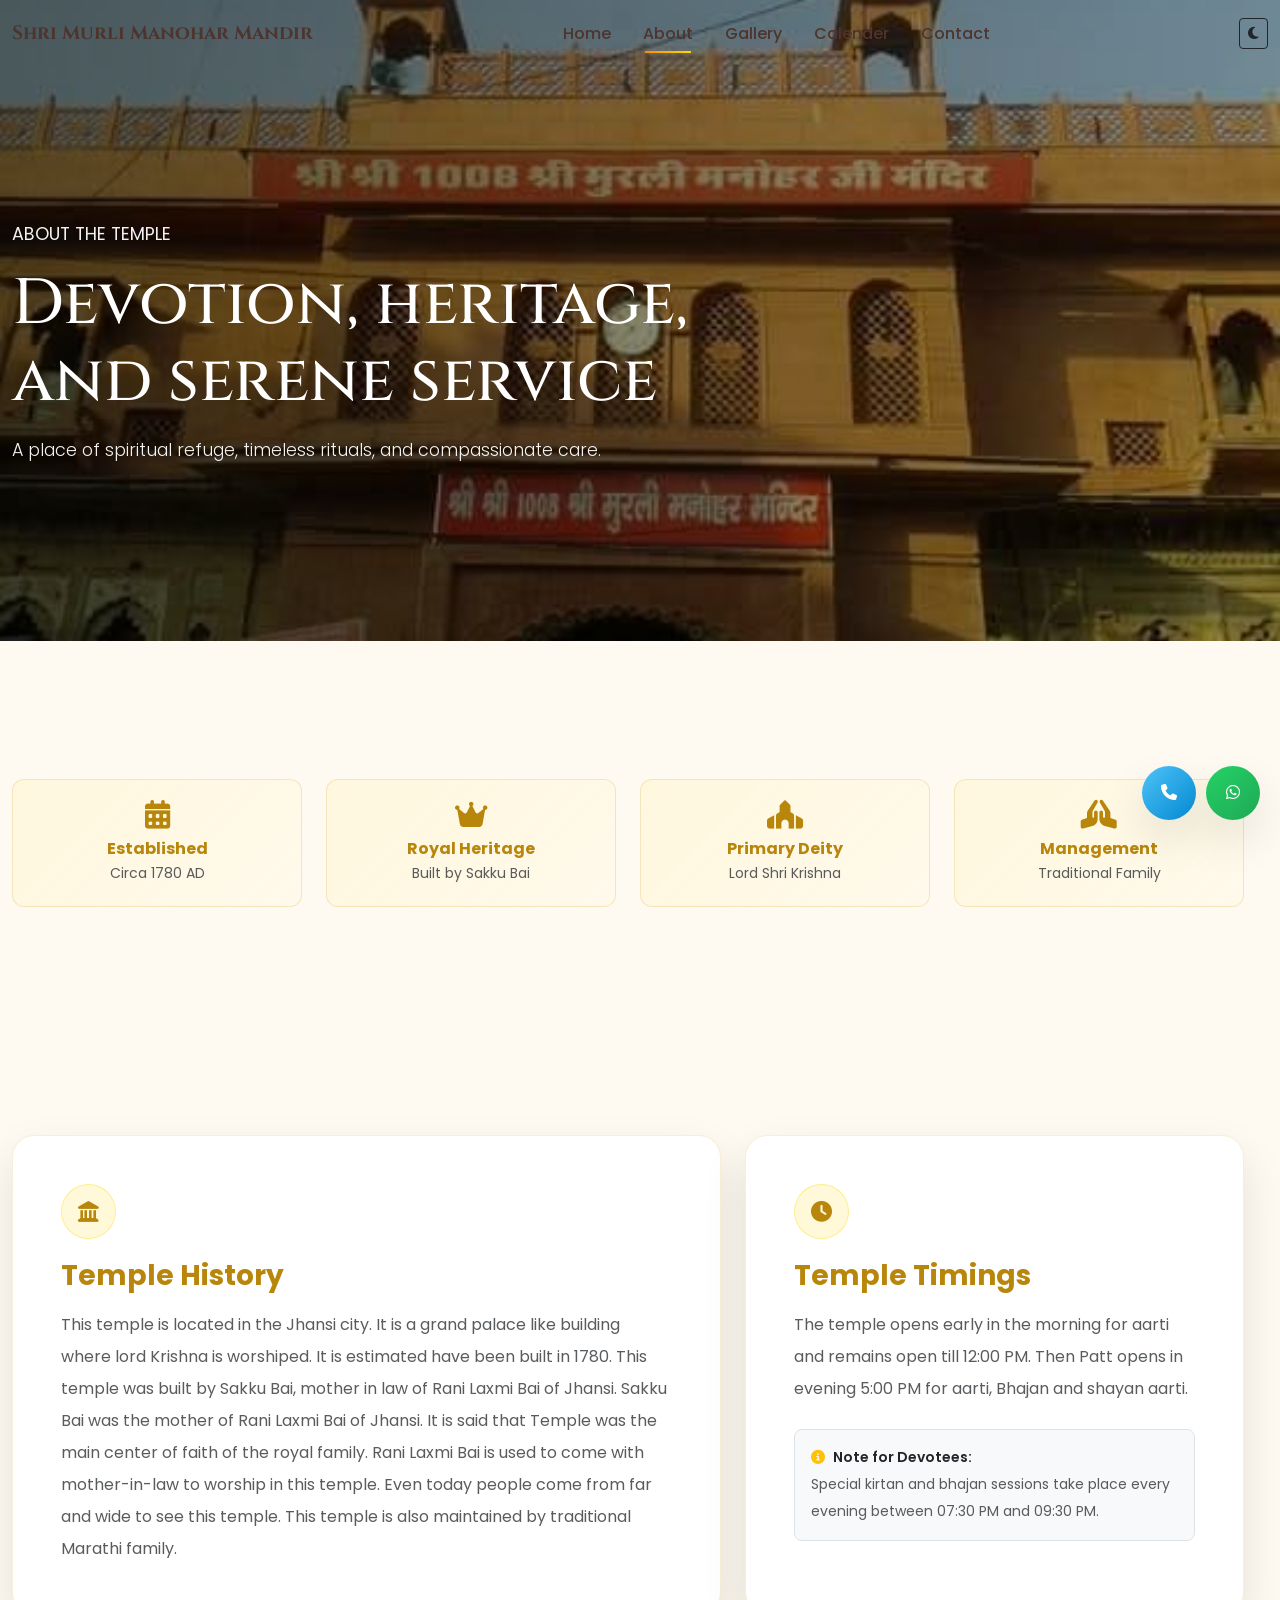
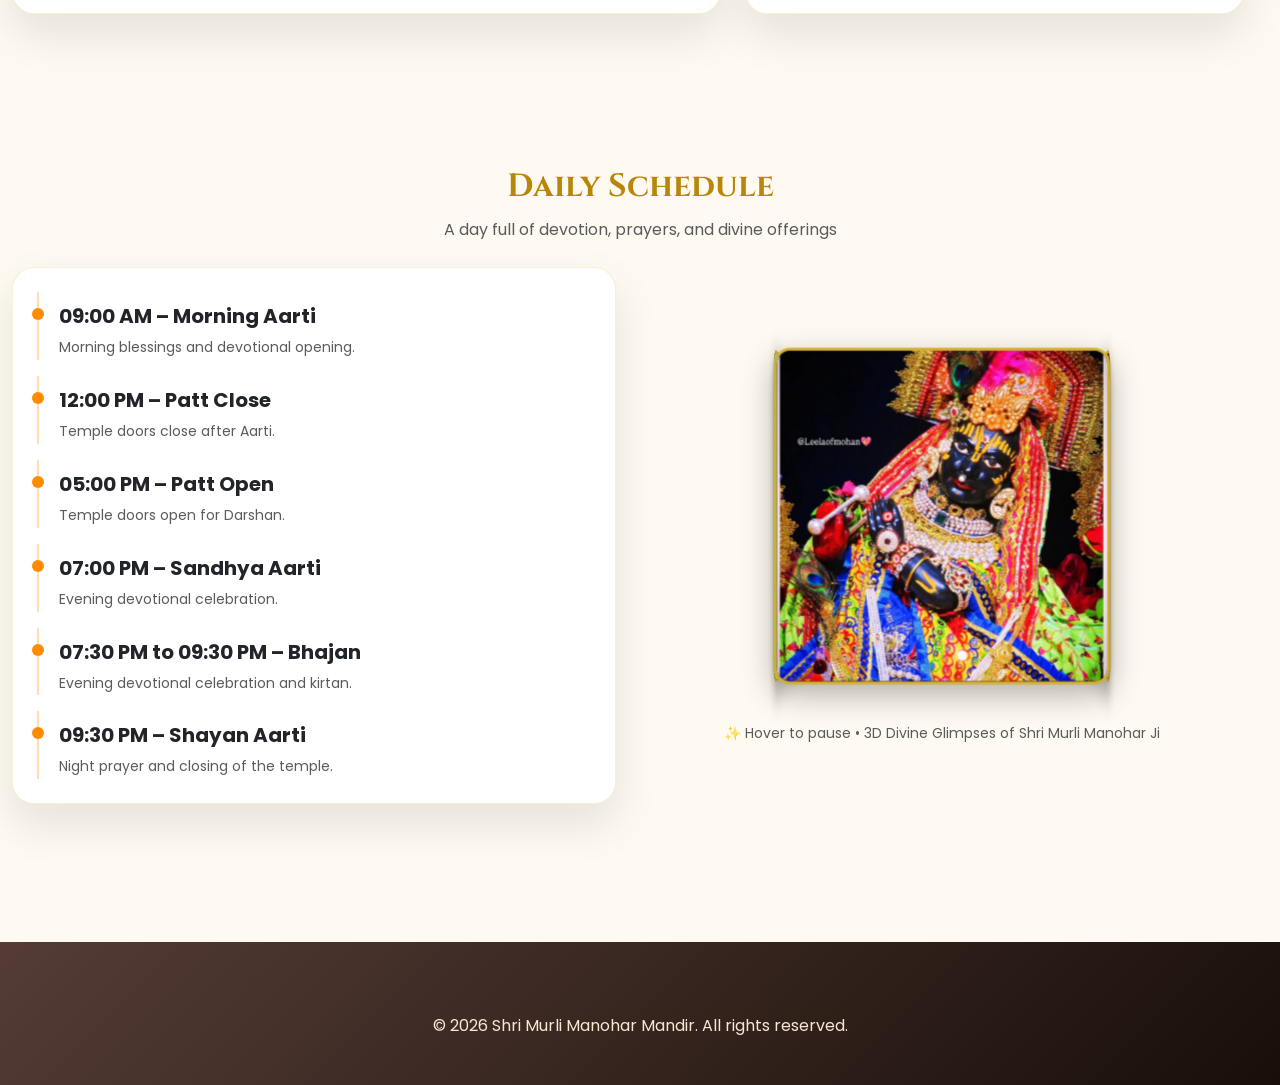
==== commit a3d0aa5e: "Update about.html" ====
--- a/about.html
+++ b/about.html
@@ -124,7 +124,7 @@
             <li class="nav-item"><a class="nav-link" href="index.html">Home</a></li>
             <li class="nav-item"><a class="nav-link active" href="about.html">About</a></li>
             <li class="nav-item"><a class="nav-link" href="gallery.html">Gallery</a></li>
-            <li class="nav-item"><a class="nav-link" href="donation.html">Donation</a></li>
+            <li class="nav-item"><a class="nav-link" href="Donation.html">Calender</a></li>
             <li class="nav-item"><a class="nav-link" href="contact.html">Contact</a></li>
           </ul>
           <button class="btn btn-sm btn-outline-dark ms-3" data-theme-toggle><i class="fa-solid fa-moon"></i></button>
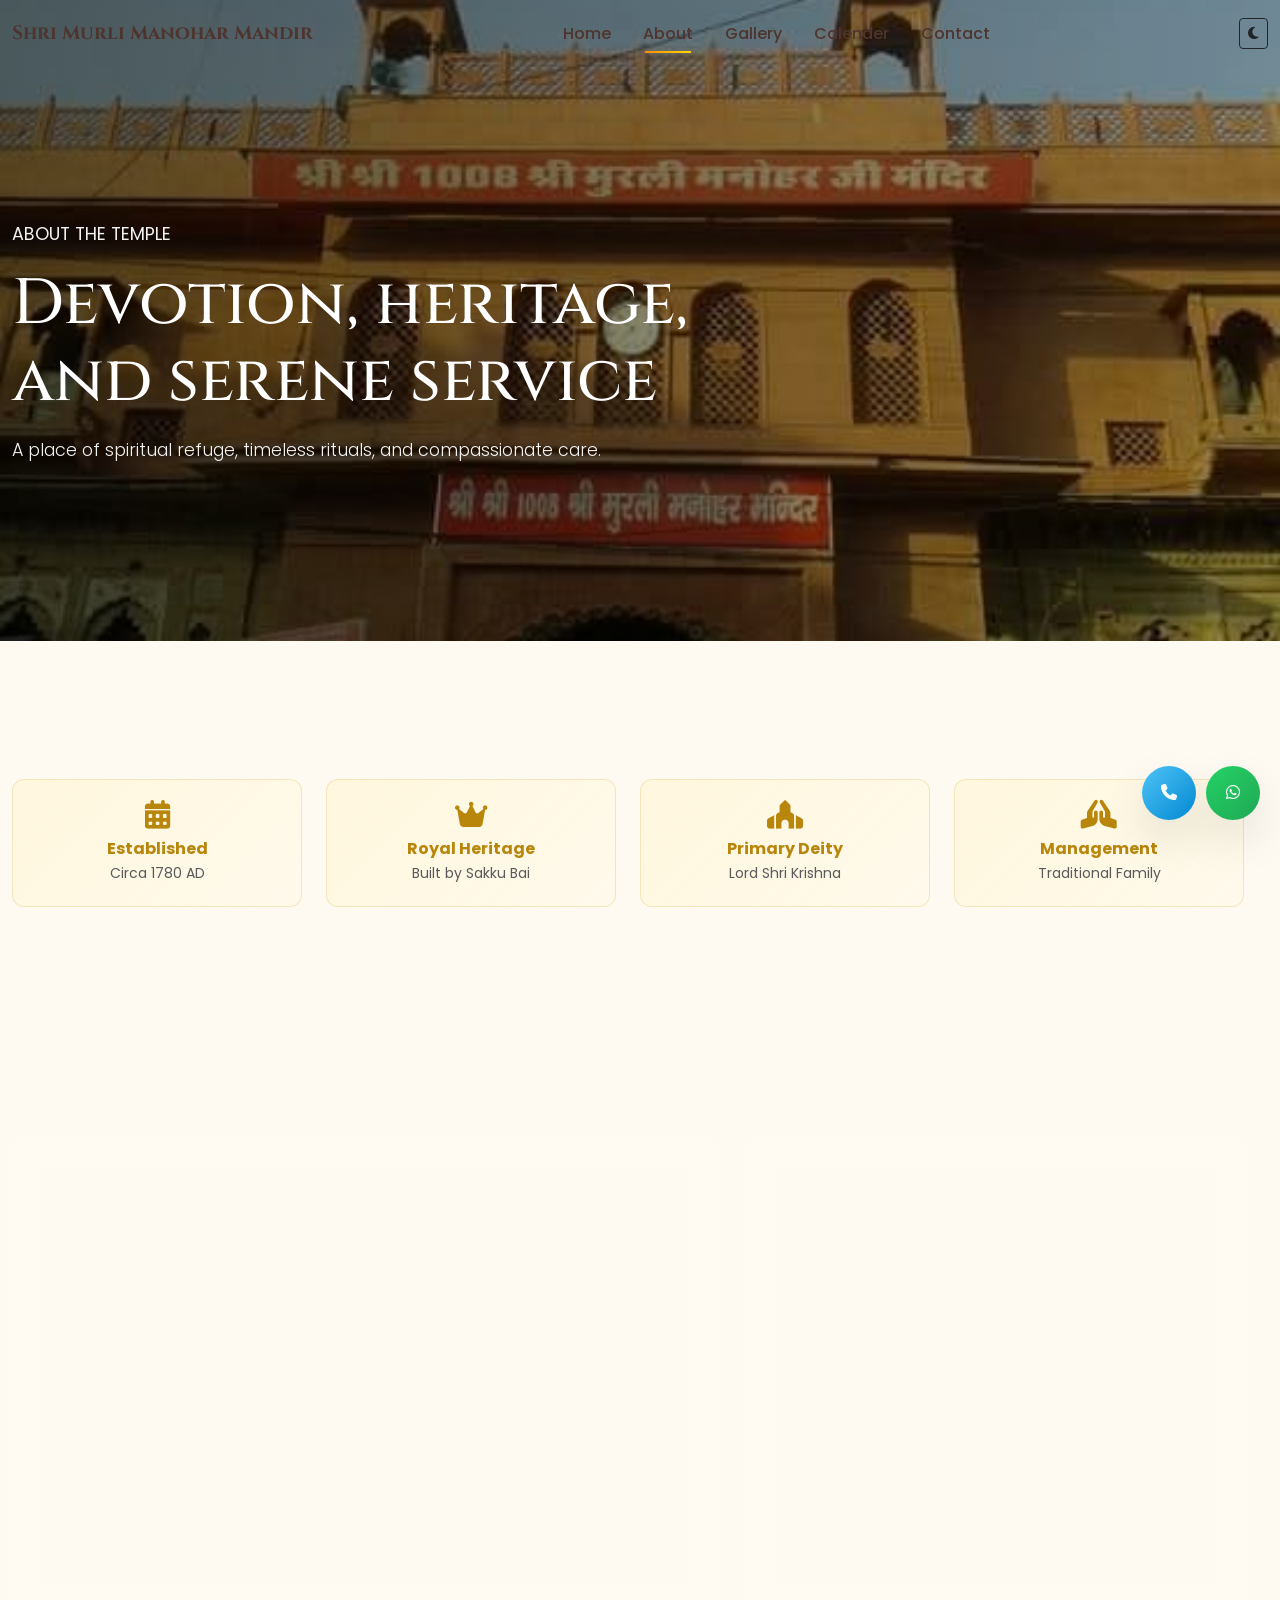
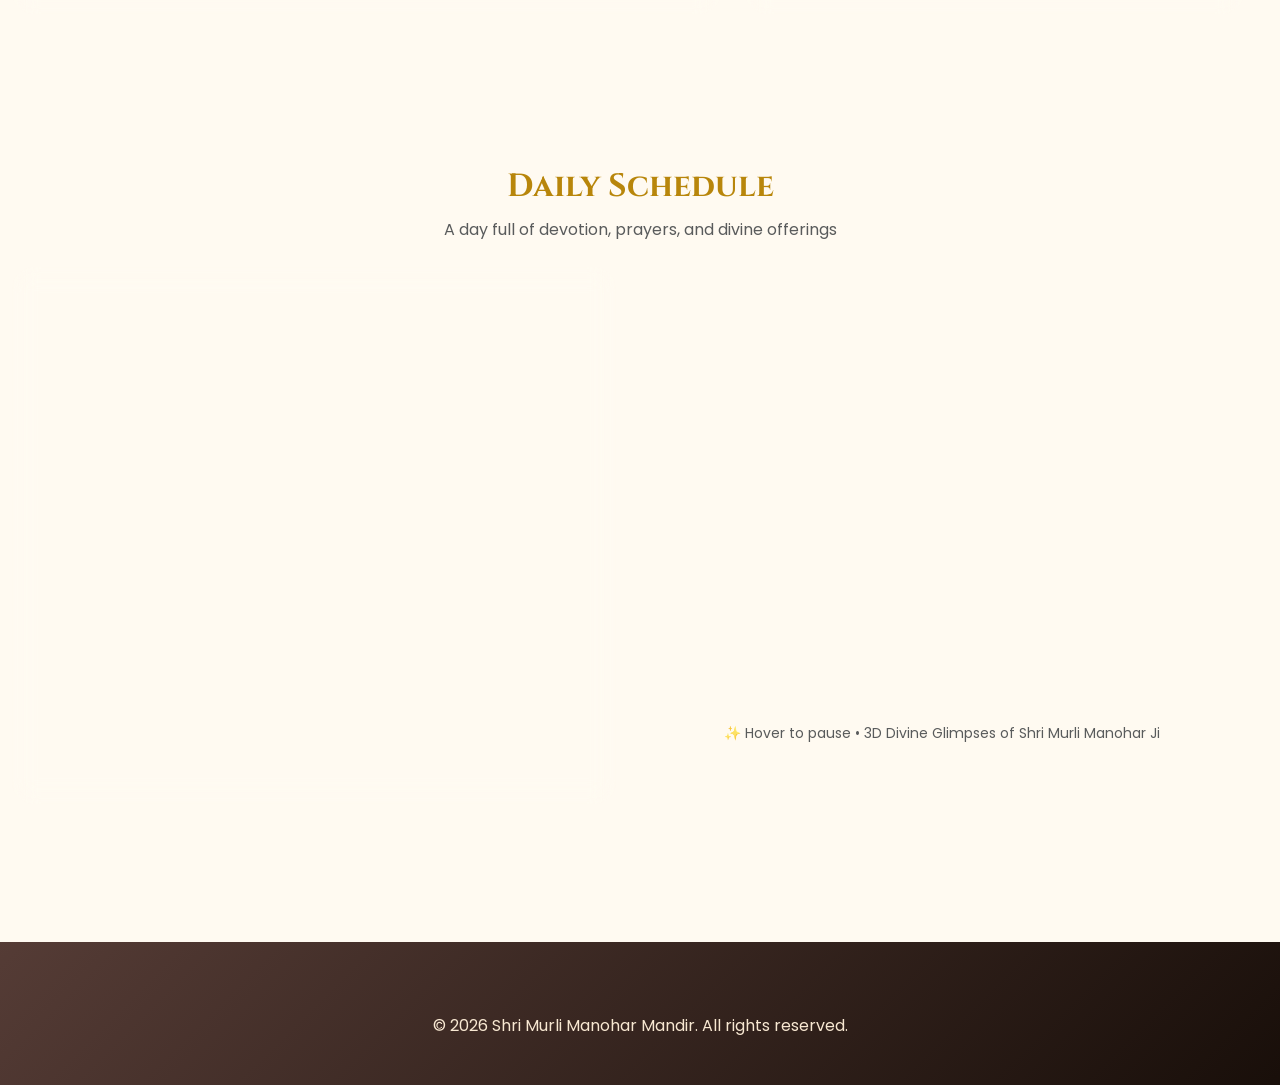
==== commit 2ff59dc2: "Replace old HTML structure with updated version" ====
--- a/about.html
+++ b/about.html
@@ -124,7 +124,7 @@
             <li class="nav-item"><a class="nav-link" href="index.html">Home</a></li>
             <li class="nav-item"><a class="nav-link active" href="about.html">About</a></li>
             <li class="nav-item"><a class="nav-link" href="gallery.html">Gallery</a></li>
-            <li class="nav-item"><a class="nav-link" href="Donation.html">Calender</a></li>
+            <li class="nav-item"><a class="nav-link" href="donation.html">Calender</a></li>
             <li class="nav-item"><a class="nav-link" href="contact.html">Contact</a></li>
           </ul>
           <button class="btn btn-sm btn-outline-dark ms-3" data-theme-toggle><i class="fa-solid fa-moon"></i></button>
